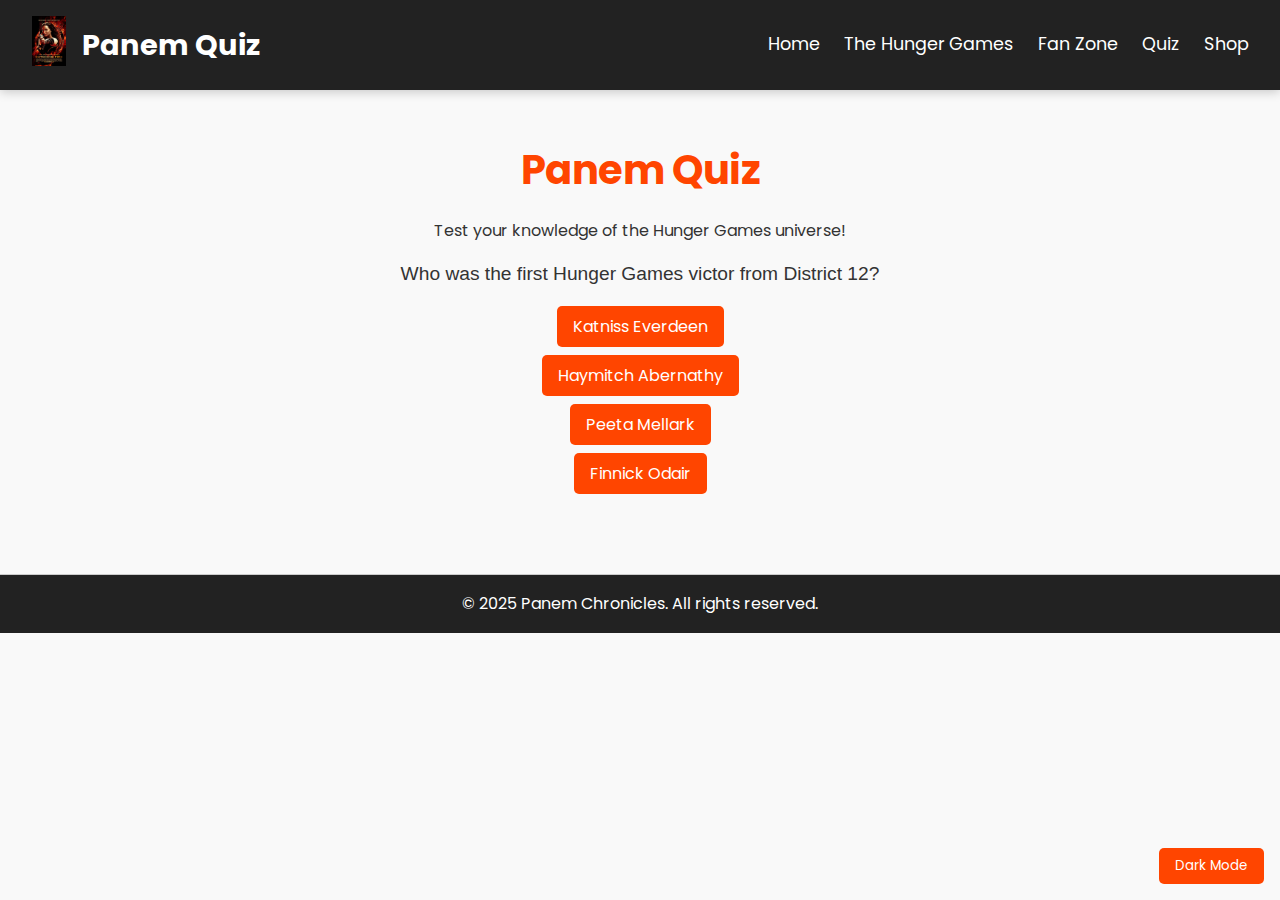
==== quiz.html @ 42cee7d2 "Add files via upload" ====
<!DOCTYPE html>
<html lang="en">
<head>
  <meta charset="UTF-8">
  <meta name="viewport" content="width=device-width, initial-scale=1.0">
  <title>Panem Chronicles</title>
  <link href="https://fonts.googleapis.com/css2?family=Poppins:wght@300;400;600&display=swap" rel="stylesheet">
  <link rel="stylesheet" href="styles.css">
  <style>
    /* CSS Variables for theming */
    :root {
        --primary-color: #ff4500;
        --secondary-color: #222;
        --background-color: #f9f9f9;
        --text-color: #333;
        --hover-color: #e63e00;
        --white: #fff;
        --glass-bg: rgba(255, 255, 255, 0.1);
        --blur: 10px;
        --shadow-color: rgba(0, 0, 0, 0.2);
    }

    /* General Reset */
    body, h1, h2, p, ul, li, a, button {
        margin: 0;
        padding: 0;
        box-sizing: border-box;
        font-family: 'Poppins', sans-serif;
    }

    /* Body Styling */
    body {
        background-color: var(--background-color);
        color: var(--text-color);
        line-height: 1.6;
    }

    /* HEADER AND NAVIGATION */
    header {
        background-color: var(--secondary-color);
        color: var(--white);
        padding: 1rem 2rem;
        display: flex;
        align-items: center;
        justify-content: space-between;
        position: sticky;
        top: 0;
        z-index: 1000;
        box-shadow: 0 2px 10px var(--shadow-color);
    }

    header .logo {
        height: 50px;
    }

    header h1 {
        font-size: 1.8rem;
    }

    .navbar {
        display: flex;
        align-items: center;
    }

    .nav-links {
        list-style: none;
        display: flex;
        gap: 2rem;
    }

    .nav-links li a {
        color: var(--white);
        text-decoration: none;
        font-size: 1.1rem;
        position: relative;
    }

    .nav-links li a:hover {
        color: var(--primary-color);
    }

    .nav-links li a::after {
        content: '';
        display: block;
        height: 2px;
        width: 0;
        background-color: var(--primary-color);
        transition: width 0.3s;
    }

    .nav-links li a:hover::after {
        width: 100%;
    }

    .menu-toggle {
        display: none;
        flex-direction: column;
        gap: 0.3rem;
        cursor: pointer;
    }

    .menu-toggle .bar {
        width: 25px;
        height: 3px;
        background-color: var(--white);
        transition: all 0.3s ease;
    }

    @media (max-width: 768px) {
        .menu-toggle {
            display: flex;
        }

        .nav-links {
            display: none;
            flex-direction: column;
            position: absolute;
            top: 100%;
            left: 0;
            width: 100%;
            background-color: var(--secondary-color);
        }

        .nav-links.active {
            display: flex;
        }

        .nav-links li {
            text-align: center;
            width: 100%;
        }
    }
    /* MAIN CONTENT SECTIONS */
    .content-section {
        padding: 3rem;
        text-align: center;
        border-bottom: 1px solid #ccc;
    }

    .content-section:nth-child(even) {
        background-color: var(--glass-bg);
        backdrop-filter: blur(var(--blur));
    }

    .content-section h2 {
        margin-bottom: 1.5rem;
        font-size: 2.5rem;
        color: var(--primary-color);
    }

    .map {
        width: 100%;
        max-width: 600px;
        margin: 1rem auto;
        border-radius: 8px;
        box-shadow: 0 2px 10px rgba(0, 0, 0, 0.1);
    }

    .cta-button {
        background-color: var(--primary-color);
        color: var(--white);
        padding: 0.8rem 1.5rem;
        font-size: 1rem;
        border: none;
        border-radius: 5px;
        cursor: pointer;
        transition: background-color 0.3s ease;
    }

    .cta-button:hover {
        background-color: var(--hover-color);
    }

    footer {
        text-align: center;
        padding: 1.5rem;
        background-color: var(--secondary-color);
        color: var(--white);
    }

    /* Dark Mode Toggle */
    .dark-mode-toggle {
		position: fixed;
		bottom: 0;
		right: 0;
		margin: 1rem;
		padding: 0.5rem 1rem;
		background-color: var(--primary-color);
		color: var(--white);
		border: none;
		border-radius: 5px;
		cursor: pointer;
		z-index: 1000;
	}

    .dark-mode-toggle:hover {
        background-color: var(--hover-color);
    }

    /* Trivia Section */
    .trivia {
        background-color: var(--secondary-color);
        color: var(--white);
        padding: 2rem;
        text-align: center;
    }

    .trivia h2 {
        color: var(--primary-color);
    }

    .trivia button {
        margin-top: 1rem;
        background-color: var(--primary-color);
        border: none;
        padding: 0.5rem 1rem;
        border-radius: 5px;
        color: var(--white);
        cursor: pointer;
    }

    .trivia button:hover {
        background-color: var(--hover-color);
    }

    /* Fan Art Gallery */
    .fan-art {
        padding: 3rem;
        display: grid;
        grid-template-columns: repeat(auto-fit, minmax(200px, 1fr));
        gap: 1.5rem;
    }

    .fan-art img {
        width: 350px;
		height: 350px;
        border-radius: 10px;
        box-shadow: 0 4px 10px rgba(0, 0, 0, 0.2);
    }
	
	.fan-art-form {
        margin-top: 2rem;
        display: flex;
        flex-direction: column;
        align-items: center;
    }

    .fan-art-form input, .fan-art-form textarea, .fan-art-form button {
        margin: 0.5rem 0;
        padding: 0.8rem;
        font-size: 1rem;
        border: 1px solid #ccc;
        border-radius: 5px;
        width: 80%;
        max-width: 400px;
    }

    .fan-art-form button {
        background-color: var(--primary-color);
        color: var(--white);
        cursor: pointer;
    }

    .fan-art-form button:hover {
        background-color: var(--hover-color);
    }
	
	/* Quote Carousel */
		#quote-carousel {
		  position: relative;
		  text-align: center;
		  padding: 2rem;
		  background-color: var(--glass-bg);
		  backdrop-filter: blur(var(--blur));
		}

		.carousel {
		  position: relative;
		  overflow: hidden;
		  height: 100px;
		}

		.carousel-item {
		  position: absolute;
		  top: 50%;
		  left: 50%;
		  transform: translate(-50%, -50%);
		  font-size: 1.5rem;
		  font-style: italic;
		  color: var(--primary-color);
		  opacity: 0;
		  transition: opacity 0.5s ease-in-out;
		}

		.carousel-item.active {
		  opacity: 1;
		}

		.carousel-controls {
		  margin-top: 1rem;
		  display: flex;
		  justify-content: center;
		  gap: 1rem;
		}

		.carousel-controls button {
		  background-color: var(--primary-color);
		  color: var(--white);
		  border: none;
		  padding: 0.5rem 1rem;
		  border-radius: 5px;
		  cursor: pointer;
		}

		.carousel-controls button:hover {
		  background-color: var(--hover-color);
		}
		
		
		#quiz-section {
			display: none;
			padding: 3rem;
			text-align: center;
		}

		.quiz-question {
			font-size: 1.2rem;
			margin: 1rem 0;
		}

		.quiz-options button {
			display: block;
			margin: 0.5rem auto;
			padding: 0.5rem 1rem;
			font-size: 1rem;
			color: var(--white);
			background-color: var(--primary-color);
			border: none;
			border-radius: 5px;
			cursor: pointer;
		}

		.quiz-options button:hover {
			background-color: var(--hover-color);
		}

		.quiz-result {
			font-size: 1.2rem;
			margin-top: 2rem;
			color: var(--primary-color);
		}
  </style>
</head>
<body>
  <head>
  <meta charset="UTF-8">
  <meta name="viewport" content="width=device-width, initial-scale=1.0">
  <title>Panem Quiz</title>
  <link href="https://fonts.googleapis.com/css2?family=Poppins:wght@300;400;600&display=swap" rel="stylesheet">
  <link rel="stylesheet" href="styles.css"> <!-- Link the shared stylesheet -->
</head>
	<body>
	  <header>
		<div class="navbar">
		  <a href="index.html">
			<img src="hungergames.jpg" alt="Mockingjay" class="logo">
		  </a>
		  <h1>Panem Quiz</h1>
		</div>
		<div class="menu-toggle" id="mobile-menu">
		  <span class="bar"></span>
		  <span class="bar"></span>
		  <span class="bar"></span>
		</div>
		<ul class="nav-links">
		    <li><a href="index.html">Home</a></li>
            <li><a href="current-games.html">The Hunger Games</a></li>
			<li><a href="index.html#fan-zone">Fan Zone</a></li>
			<li><a href="quiz.html">Quiz</a></li>
			<li><a href="shop.html">Shop</a></li>
		</ul>
	  </header>

  <button class="dark-mode-toggle" id="darkModeToggle">Dark Mode</button>

  <main>
    <section id="quiz-section" class="content-section">
		<h2>Panem Quiz</h2>
		<p>Test your knowledge of the Hunger Games universe!</p>
		<div class="quiz-container">
		  <div class="quiz-question" id="quiz-question"></div>
		  <div class="quiz-options" id="quiz-options"></div>
		  <button id="next-question" style="display: none;">Next Question</button>
		</div>
		<div class="quiz-result" id="quiz-result"></div>
	  </section>
  </main>

  <footer>
    <p>&copy; 2025 Panem Chronicles. All rights reserved.</p>
  </footer>

  <script>
  // Ensure unique variable declarations
  let currentQuestionIndex = 0;

  // Mobile menu elements
  const mobileMenu = document.getElementById('mobile-menu');
  const navLinks = document.querySelector('.nav-links');

  // Dark mode toggle
  const darkModeToggle = document.getElementById('darkModeToggle');

  // Quiz elements
  const quizQuestion = document.getElementById("quiz-question");
  const quizOptions = document.getElementById("quiz-options");
  const quizResult = document.getElementById("quiz-result");
  const nextQuestionButton = document.getElementById("next-question");

  // Quiz questions
  const questions = [
    {
      question: "Who was the first Hunger Games victor from District 12?",
      options: ["Katniss Everdeen", "Haymitch Abernathy", "Peeta Mellark", "Finnick Odair"],
      correct: 1
    },
    {
      question: "What is the nickname of District 11's female tribute in the 74th Hunger Games?",
      options: ["Foxface", "Rue", "Glimmer", "Thresh"],
      correct: 1
    },
    {
      question: "Which district specializes in electronics?",
      options: ["District 3", "District 5", "District 7", "District 13"],
      correct: 0
    }
  ];

  // Load the current question and options
  function loadQuestion() {
    const currentQuestion = questions[currentQuestionIndex];
    quizQuestion.textContent = currentQuestion.question;
    quizOptions.innerHTML = ""; // Clear previous options
    quizResult.textContent = ""; // Clear result message

    // Populate options
    currentQuestion.options.forEach((option, index) => {
      const button = document.createElement("button");
      button.textContent = option;
      button.dataset.index = index;
      button.classList.add("quiz-option");
      button.addEventListener("click", checkAnswer);
      quizOptions.appendChild(button);
    });

    // Hide the next question button initially
    nextQuestionButton.style.display = "none";
  }

  // Check the selected answer
  function checkAnswer(event) {
    const selectedOptionIndex = parseInt(event.target.dataset.index);
    const currentQuestion = questions[currentQuestionIndex];

    // Display result
    if (selectedOptionIndex === currentQuestion.correct) {
      quizResult.textContent = "Correct!";
      quizResult.style.color = "green";
    } else {
      quizResult.textContent = "Incorrect. Try again!";
      quizResult.style.color = "red";
    }

    // Disable all options after answering
    document.querySelectorAll(".quiz-option").forEach((button) => {
      button.disabled = true;
    });

    // Show the next question button if more questions are available
    if (currentQuestionIndex < questions.length - 1) {
      nextQuestionButton.style.display = "inline-block";
    } else {
      nextQuestionButton.style.display = "none";
      quizResult.textContent += " Quiz complete!";
    }
  }

  // Load the next question
  nextQuestionButton.addEventListener("click", () => {
    currentQuestionIndex++;
    loadQuestion();
  });

  // Initialize quiz on page load
  document.getElementById('quiz-section').style.display = 'block'; // Ensure the quiz section is visible
  loadQuestion(); // Load the first question

  // Mobile menu toggle
  mobileMenu.addEventListener('click', () => {
    navLinks.classList.toggle('active');
  });

  // Smooth scrolling for internal links
  const links = document.querySelectorAll('.nav-links a');
  links.forEach(link => {
    link.addEventListener('click', function (event) {
      const href = this.getAttribute('href');

      // Prevent default for internal links
      if (href.startsWith('#')) {
        event.preventDefault();
        const targetId = href.substring(1);
        const targetElement = document.getElementById(targetId);

        if (targetElement) {
          const headerOffset = document.querySelector('header').offsetHeight;
          const elementPosition = targetElement.getBoundingClientRect().top;
          const offsetPosition = elementPosition - headerOffset;

          window.scrollBy({
            top: offsetPosition,
            behavior: 'smooth',
          });
        }
      }
    });
  });

  // Dark mode toggle functionality
  darkModeToggle.addEventListener('click', () => {
    document.body.classList.toggle('dark-mode');

    if (document.body.classList.contains('dark-mode')) {
      darkModeToggle.textContent = 'Light Mode';
      document.documentElement.style.setProperty('--background-color', '#121212');
      document.documentElement.style.setProperty('--text-color', '#f9f9f9');
    } else {
      darkModeToggle.textContent = 'Dark Mode';
      document.documentElement.style.setProperty('--background-color', '#f9f9f9');
      document.documentElement.style.setProperty('--text-color', '#333');
    }
  });
</script>

</body>
</html>
---- styles.css ----
/* CSS Variables for theming */
    :root {
        --primary-color: #ff4500;
        --secondary-color: #222;
        --background-color: #f9f9f9;
        --text-color: #333;
        --hover-color: #e63e00;
        --white: #fff;
        --glass-bg: rgba(255, 255, 255, 0.1);
        --blur: 10px;
        --shadow-color: rgba(0, 0, 0, 0.2);
    }

    /* General Reset */
    body, h1, h2, p, ul, li, a, button {
        margin: 0;
        padding: 0;
        box-sizing: border-box;
        font-family: 'Poppins', sans-serif;
    }

    /* Body Styling */
    body {
        background-color: var(--background-color);
        color: var(--text-color);
        line-height: 1.6;
    }

    /* HEADER AND NAVIGATION */
    header {
        background-color: var(--secondary-color);
        color: var(--white);
        padding: 1rem 2rem;
        display: flex;
        align-items: center;
        justify-content: space-between;
        position: sticky;
        top: 0;
        z-index: 1000;
        box-shadow: 0 2px 10px var(--shadow-color);
    }

    header .logo {
        height: 50px;
    }

    header h1 {
        font-size: 1.8rem;
    }

    .navbar {
        display: flex;
        align-items: center;
    }

    .nav-links {
        list-style: none;
        display: flex;
        gap: 2rem;
    }

    .nav-links li a {
        color: var(--white);
        text-decoration: none;
        font-size: 1.1rem;
        position: relative;
    }

    .nav-links li a:hover {
        color: var(--primary-color);
    }

    .nav-links li a::after {
        content: '';
        display: block;
        height: 2px;
        width: 0;
        background-color: var(--primary-color);
        transition: width 0.3s;
    }

    .nav-links li a:hover::after {
        width: 100%;
    }

    .menu-toggle {
        display: none;
        flex-direction: column;
        gap: 0.3rem;
        cursor: pointer;
    }

    .menu-toggle .bar {
        width: 25px;
        height: 3px;
        background-color: var(--white);
        transition: all 0.3s ease;
    }

    @media (max-width: 768px) {
        .menu-toggle {
            display: flex;
        }

        .nav-links {
            display: none;
            flex-direction: column;
            position: absolute;
            top: 100%;
            left: 0;
            width: 100%;
            background-color: var(--secondary-color);
        }

        .nav-links.active {
            display: flex;
        }

        .nav-links li {
            text-align: center;
            width: 100%;
        }
    }

    /* HERO SECTION */
    #hero {
        background: linear-gradient(to bottom, rgba(0, 0, 0, 0.5), rgba(0, 0, 0, 0.7)), url('hungergames2.jpg') no-repeat center center/cover;
        height: 60vh;
        color: var(--white);
        text-align: center;
        display: flex;
        flex-direction: column;
        justify-content: center;
        align-items: center;
        position: relative;
    }

    #hero h2 {
        font-size: 3rem;
        margin-bottom: 1rem;
    }

    #hero p {
        font-size: 1.2rem;
        margin-bottom: 1.5rem;
    }

    #hero .cta-button {
        background-color: var(--primary-color);
        color: var(--white);
        padding: 0.8rem 1.5rem;
        font-size: 1.2rem;
        border: none;
        border-radius: 5px;
        cursor: pointer;
        box-shadow: 0 4px 10px var(--shadow-color);
        transition: transform 0.3s ease;
    }

    #hero .cta-button:hover {
        transform: scale(1.05);
        background-color: var(--hover-color);
    }
	
	/* Chatbot container */
	#chatbot-container {
	  position: fixed;
	  bottom: 20px;
	  left: 20px;
	  width: 300px;
	  background-color: #fff;
	  border: 2px solid #e1c4ff;
	  border-radius: 10px;
	  box-shadow: 0 4px 8px rgba(0, 0, 0, 0.2);
	  display: none;
	  flex-direction: column;
	  z-index: 9;
	}

	/* Chatbot header */
	#chatbot-header {
	  background-color: #e1c4ff;
	  color: #fff;
	  padding: 10px;
	  display: flex;
	  justify-content: space-between;
	  align-items: center;
	  border-radius: 10px 10px 0 0;
	}

	#chatbot-header h3 {
	  margin: 0;
	}

	/* Chatbot messages */
	#chatbot-messages {
	  padding: 10px;
	  height: 200px;
	  overflow-y: auto;
	  font-family: 'Poppins', sans-serif;
	}

	#chatbot-messages .message {
	  margin-bottom: 10px;
	}

	#chatbot-messages .user {
	  text-align: right;
	  color: #007bff;
	}

	#chatbot-messages .bot {
	  text-align: left;
	  color: #8e44ad;
	}

	/* Chatbot input */
	#chatbot-input {
	  display: flex;
	  padding: 10px;
	  border-top: 1px solid #e1c4ff;
	}

	#chatbot-user-input {
	  flex-grow: 1;
	  padding: 5px;
	  border: 1px solid #ddd;
	  border-radius: 5px;
	  font-family: 'Poppins', sans-serif;
	}

	#chatbot-send {
	  background-color: #8e44ad;
	  color: #fff;
	  border: none;
	  padding: 5px 10px;
	  margin-left: 5px;
	  border-radius: 5px;
	  cursor: pointer;
	}

	#chatbot-toggle {
	  position: fixed;
	  bottom: 20px;
	  left: 20px;
	  background-color: #8e44ad;
	  color: #fff;
	  padding: 10px 15px;
	  border: none;
	  border-radius: 50px;
	  cursor: pointer;
	  z-index: 1000;
	}

    /* MAIN CONTENT SECTIONS */
    .content-section {
        padding: 3rem;
        text-align: center;
        border-bottom: 1px solid #ccc;
    }

    .content-section:nth-child(even) {
        background-color: var(--glass-bg);
        backdrop-filter: blur(var(--blur));
    }

    .content-section h2 {
        margin-bottom: 1.5rem;
        font-size: 2.5rem;
        color: var(--primary-color);
    }

    .map {
        width: 100%;
        max-width: 600px;
        margin: 1rem auto;
        border-radius: 8px;
        box-shadow: 0 2px 10px rgba(0, 0, 0, 0.1);
    }

    .cta-button {
        background-color: var(--primary-color);
        color: var(--white);
        padding: 0.8rem 1.5rem;
        font-size: 1rem;
        border: none;
        border-radius: 5px;
        cursor: pointer;
        transition: background-color 0.3s ease;
    }

    .cta-button:hover {
        background-color: var(--hover-color);
    }

    footer {
        text-align: center;
        padding: 1.5rem;
        background-color: var(--secondary-color);
        color: var(--white);
    }

    /* Dark Mode Toggle */
    .dark-mode-toggle {
		position: fixed;
		bottom: 0;
		right: 0;
		margin: 1rem;
		padding: 0.5rem 1rem;
		background-color: var(--primary-color);
		color: var(--white);
		border: none;
		border-radius: 5px;
		cursor: pointer;
		z-index: 1000;
	}

    .dark-mode-toggle:hover {
        background-color: var(--hover-color);
    }

	.district-13 {
        display: none;
        transition: opacity 0.3s ease;
    }
	
    /* Trivia Section */
    .trivia {
        background-color: var(--secondary-color);
        color: var(--white);
        padding: 2rem;
        text-align: center;
    }

    .trivia h2 {
        color: var(--primary-color);
    }

    .trivia button {
        margin-top: 1rem;
        background-color: var(--primary-color);
        border: none;
        padding: 0.5rem 1rem;
        border-radius: 5px;
        color: var(--white);
        cursor: pointer;
    }

    .trivia button:hover {
        background-color: var(--hover-color);
    }

    /* Fan Art Gallery */
    .fan-art {
        padding: 3rem;
        display: grid;
        grid-template-columns: repeat(auto-fit, minmax(200px, 1fr));
        gap: 1.5rem;
    }

    .fan-art img {
        width: 350px;
		height: 350px;
        border-radius: 10px;
        box-shadow: 0 4px 10px rgba(0, 0, 0, 0.2);
    }
	
	.fan-art-form {
        margin-top: 2rem;
        display: flex;
        flex-direction: column;
        align-items: center;
    }

    .fan-art-form input, .fan-art-form textarea, .fan-art-form button {
        margin: 0.5rem 0;
        padding: 0.8rem;
        font-size: 1rem;
        border: 1px solid #ccc;
        border-radius: 5px;
        width: 80%;
        max-width: 400px;
    }

    .fan-art-form button {
        background-color: var(--primary-color);
        color: var(--white);
        cursor: pointer;
    }

    .fan-art-form button:hover {
        background-color: var(--hover-color);
    }
	
	/* Quote Carousel */
		#quote-carousel {
		  position: relative;
		  text-align: center;
		  padding: 2rem;
		  background-color: var(--glass-bg);
		  backdrop-filter: blur(var(--blur));
		}

		.carousel {
		  position: relative;
		  overflow: hidden;
		  height: 100px;
		}

		.carousel-item {
		  position: absolute;
		  top: 50%;
		  left: 50%;
		  transform: translate(-50%, -50%);
		  font-size: 1.5rem;
		  font-style: italic;
		  color: var(--primary-color);
		  opacity: 0;
		  transition: opacity 0.5s ease-in-out;
		}

		.carousel-item.active {
		  opacity: 1;
		}

		.carousel-controls {
		  margin-top: 1rem;
		  display: flex;
		  justify-content: center;
		  gap: 1rem;
		}

		.carousel-controls button {
		  background-color: var(--primary-color);
		  color: var(--white);
		  border: none;
		  padding: 0.5rem 1rem;
		  border-radius: 5px;
		  cursor: pointer;
		}

		.carousel-controls button:hover {
		  background-color: var(--hover-color);
		}
		
		#quiz-section {
			display: none;
			padding: 3rem;
			text-align: center;
		}

		.quiz-question {
			font-size: 1.2rem;
			margin: 1rem 0;
		}

		.quiz-options button {
			display: block;
			margin: 0.5rem auto;
			padding: 0.5rem 1rem;
			font-size: 1rem;
			color: var(--white);
			background-color: var(--primary-color);
			border: none;
			border-radius: 5px;
			cursor: pointer;
		}

		.quiz-options button:hover {
			background-color: var(--hover-color);
		}

		.quiz-result {
			font-size: 1.2rem;
			margin-top: 2rem;
			color: var(--primary-color);
		}
		
		/* Main Shop Section */
    #shop {
      padding: 2rem;
      text-align: center;
      background-color: #fff;
    }

    #shop h2 {
      margin-bottom: 1rem;
      font-size: 2rem;
    }

    .shop-items {
      display: grid;
      grid-template-columns: repeat(auto-fill, minmax(250px, 1fr));
      gap: 1rem;
      padding: 1rem;
      max-width: 1200px;
      margin: 0 auto;
    }

    .shop-item {
      background-color: #fff;
      padding: 1rem;
      border: 1px solid #ddd;
      border-radius: 8px;
      box-shadow: 0 4px 8px rgba(0, 0, 0, 0.1);
      transition: transform 0.3s ease, box-shadow 0.3s ease;
    }

    .shop-item:hover {
      transform: translateY(-5px);
      box-shadow: 0 6px 12px rgba(0, 0, 0, 0.2);
    }

    .shop-item-image {
      width: 100%;
      height: auto;
      border-radius: 8px;
    }

    .shop-item-details {
      text-align: left;
      padding-top: 1rem;
    }

    .shop-item-details h3 {
      font-size: 1.5rem;
      margin-bottom: 0.5rem;
    }

    .item-description {
      font-size: 1rem;
      color: #666;
      margin-bottom: 0.5rem;
    }

    .item-price {
      font-size: 1.2rem;
      font-weight: bold;
      color: #ff4500;
    }

    .quantity-container {
      margin: 1rem 0;
      display: flex;
      align-items: center;
      justify-content: space-between;
    }

    .quantity-container input {
      width: 50px;
      padding: 0.3rem;
      border: 1px solid #ccc;
      border-radius: 5px;
    }

    .cta-button {
      background-color: #ff4500;
      color: #fff;
      padding: 0.5rem 1rem;
      border: none;
      border-radius: 5px;
      cursor: pointer;
      margin-top: 0.5rem;
      transition: background-color 0.3s ease;
    }

    .cta-button:hover {
      background-color: #e63e00;
    }

    footer {
      text-align: center;
      padding: 1rem;
      background-color: #222;
      color: #fff;
    }

    /* Cart Section Styling */
    #cart {
      background-color: #f4f4f4;
      padding: 2rem;
      margin: 2rem auto;
      border-radius: 10px;
      box-shadow: 0 4px 8px rgba(0, 0, 0, 0.1);
      max-width: 800px;
    }
    
    #cart h2 {
      font-size: 2rem;
      margin-bottom: 1.5rem;
      text-align: center;
      color: #333;
    }
    
    #cart-items {
      padding: 1rem;
      background-color: #fff;
      border-radius: 10px;
      box-shadow: 0 2px 4px rgba(0, 0, 0, 0.1);
    }
    
    .cart-item {
      display: flex;
      justify-content: space-between;
      align-items: center;
      margin-bottom: 1rem;
      padding: 0.5rem;
      border-bottom: 1px solid #ddd;
    }
    
    .cart-item:last-child {
      border-bottom: none;
    }
    
    .cart-item span {
      font-size: 1rem;
      color: #666;
    }
    
    .cart-item .item-name {
      font-weight: bold;
      color: #333;
    }
    
    .cart-item .delete-button {
      background-color: #dc3545;
      color: #fff;
      border: none;
      padding: 0.5rem 1rem;
      border-radius: 5px;
      cursor: pointer;
      font-size: 0.9rem;
      transition: background-color 0.3s ease;
    }
    
    .cart-item .delete-button:hover {
      background-color: #c82333;
    }
    
    .cart-summary {
      margin-top: 1.5rem;
      text-align: center;
    }
    
    .cart-summary h3 {
      font-size: 1.5rem;
      margin-bottom: 1rem;
      color: #ff4500;
    }
    
    .checkout-button {
      background-color: #28a745;
      color: #fff;
      padding: 0.7rem 1.5rem;
      font-size: 1.2rem;
      border: none;
      border-radius: 5px;
      cursor: pointer;
      transition: background-color 0.3s ease;
    }
    
    .checkout-button:hover {
      background-color: #218838;
    }
    
    @media (max-width: 768px) {
      .cart-item {
        flex-direction: column;
        align-items: flex-start;
        gap: 0.5rem;
      }
    
      .cart-summary {
        margin-top: 2rem;
      }
    
      .checkout-button {
        width: 100%;
      }
    }
	
	/* Enhanced Key Highlights Section */
  .highlight-section {
    background-color: black;
    color: black;
    padding: 2rem;
    border-radius: 10px;
    box-shadow: 0 4px 12px rgba(0, 0, 0, 0.2);
    transition: all 0.3s ease-in-out;
    text-align: center;
  }

  .highlight-section h2 {
    font-size: 2rem;
    margin-bottom: 1rem;
    color: #ff4500; /* Highlighting the title with Capitol's color */
  }

  .highlight-section ul {
    list-style: none;
    font-size: 1.2rem;
    line-height: 1.8;
    padding: 0;
    margin: 0;
  }

  .highlight-section ul li {
    margin: 1rem 0;
    padding: 0.5rem;
    font-weight: bold;
    transition: transform 0.3s ease, color 0.3s ease;
  }

  /* Add icons to the list items */
  .highlight-section .icon {
    margin-right: 10px;
    font-size: 1.4rem;
  }

  /* Hover effect on list items */
  .highlight-section ul li:hover {
    transform: scale(1.05);
    color: #ff4500;
  }

  /* On hover, make the section pop */
  .highlight-section:hover {
    box-shadow: 0 6px 16px rgba(0, 0, 0, 0.3);
    transform: translateY(-5px);
  }
  
  /* General Reset */
  body, h1, h2, p, ul, li, a {
    margin: 0;
    padding: 0;
    box-sizing: border-box;
  }

  /* Body Styling */
  body {
    font-family: Arial, sans-serif;
    background-color: #f9f9f9;
    color: #333;
  }

  /* HEADER AND NAVIGATION */
  header {
    background-color: #222;
    color: #fff;
    padding: 1rem 2rem;
    display: flex;
    align-items: center;
    justify-content: space-between;
    position: sticky;
    top: 0;
    z-index: 1000;
  }

  header .logo {
    height: 50px;
    margin-right: 1rem;
  }

  header h1 {
    font-size: 1.8rem;
  }

  .navbar {
    display: flex;
    align-items: center;
  }

  .menu-toggle {
    display: none;
    flex-direction: column;
    gap: 0.3rem;
    cursor: pointer;
  }

  .menu-toggle .bar {
    width: 25px;
    height: 3px;
    background-color: #fff;
    transition: all 0.3s ease;
  }

  .nav-links {
    list-style: none;
    display: flex;
    gap: 1.5rem;
  }

  .nav-links li a {
    color: #fff;
    text-decoration: none;
    font-size: 1.1rem;
  }

  .nav-links li a:hover {
    color: #ff4500;
  }

  /* Responsive Navigation */
  @media (max-width: 768px) {
    .menu-toggle {
      display: flex;
    }

    .nav-links {
      display: none;
      flex-direction: column;
      position: absolute;
      top: 100%;
      left: 0;
      width: 100%;
      background-color: #222;
    }

    .nav-links.active {
      display: flex;
    }

    .nav-links li {
      text-align: center;
      width: 100%;
    }
  }

  /* MAIN CONTENT SECTIONS */
  .content-section {
    padding: 2rem;
    text-align: center;
    border-bottom: 1px solid #ccc;
  }

  .content-section h2 {
    margin-bottom: 1rem;
  }

  .district-dropdown {
    margin: 1rem 0;
    font-size: 1rem;
    padding: 0.5rem;
    border: 1px solid #ccc;
    border-radius: 5px;
    background-color: #fff;
  }

  .district-images {
    display: none;
    text-align: center;
  }

  .district-images img {
    max-width: 600px;
    margin: 10px;
    border-radius: 10px;
  }

  .cta-button {
    background-color: #ff4500;
    color: #fff;
    padding: 0.5rem 1rem;
    border: none;
    border-radius: 5px;
    cursor: pointer;
  }

  .cta-button:hover {
    background-color: #e63e00;
  }

  footer {
    text-align: center;
    padding: 1rem;
    background-color: #222;
    color: #fff;
  }
---- styles.css ----
/* CSS Variables for theming */
    :root {
        --primary-color: #ff4500;
        --secondary-color: #222;
        --background-color: #f9f9f9;
        --text-color: #333;
        --hover-color: #e63e00;
        --white: #fff;
        --glass-bg: rgba(255, 255, 255, 0.1);
        --blur: 10px;
        --shadow-color: rgba(0, 0, 0, 0.2);
    }

    /* General Reset */
    body, h1, h2, p, ul, li, a, button {
        margin: 0;
        padding: 0;
        box-sizing: border-box;
        font-family: 'Poppins', sans-serif;
    }

    /* Body Styling */
    body {
        background-color: var(--background-color);
        color: var(--text-color);
        line-height: 1.6;
    }

    /* HEADER AND NAVIGATION */
    header {
        background-color: var(--secondary-color);
        color: var(--white);
        padding: 1rem 2rem;
        display: flex;
        align-items: center;
        justify-content: space-between;
        position: sticky;
        top: 0;
        z-index: 1000;
        box-shadow: 0 2px 10px var(--shadow-color);
    }

    header .logo {
        height: 50px;
    }

    header h1 {
        font-size: 1.8rem;
    }

    .navbar {
        display: flex;
        align-items: center;
    }

    .nav-links {
        list-style: none;
        display: flex;
        gap: 2rem;
    }

    .nav-links li a {
        color: var(--white);
        text-decoration: none;
        font-size: 1.1rem;
        position: relative;
    }

    .nav-links li a:hover {
        color: var(--primary-color);
    }

    .nav-links li a::after {
        content: '';
        display: block;
        height: 2px;
        width: 0;
        background-color: var(--primary-color);
        transition: width 0.3s;
    }

    .nav-links li a:hover::after {
        width: 100%;
    }

    .menu-toggle {
        display: none;
        flex-direction: column;
        gap: 0.3rem;
        cursor: pointer;
    }

    .menu-toggle .bar {
        width: 25px;
        height: 3px;
        background-color: var(--white);
        transition: all 0.3s ease;
    }

    @media (max-width: 768px) {
        .menu-toggle {
            display: flex;
        }

        .nav-links {
            display: none;
            flex-direction: column;
            position: absolute;
            top: 100%;
            left: 0;
            width: 100%;
            background-color: var(--secondary-color);
        }

        .nav-links.active {
            display: flex;
        }

        .nav-links li {
            text-align: center;
            width: 100%;
        }
    }

    /* HERO SECTION */
    #hero {
        background: linear-gradient(to bottom, rgba(0, 0, 0, 0.5), rgba(0, 0, 0, 0.7)), url('hungergames2.jpg') no-repeat center center/cover;
        height: 60vh;
        color: var(--white);
        text-align: center;
        display: flex;
        flex-direction: column;
        justify-content: center;
        align-items: center;
        position: relative;
    }

    #hero h2 {
        font-size: 3rem;
        margin-bottom: 1rem;
    }

    #hero p {
        font-size: 1.2rem;
        margin-bottom: 1.5rem;
    }

    #hero .cta-button {
        background-color: var(--primary-color);
        color: var(--white);
        padding: 0.8rem 1.5rem;
        font-size: 1.2rem;
        border: none;
        border-radius: 5px;
        cursor: pointer;
        box-shadow: 0 4px 10px var(--shadow-color);
        transition: transform 0.3s ease;
    }

    #hero .cta-button:hover {
        transform: scale(1.05);
        background-color: var(--hover-color);
    }
	
	/* Chatbot container */
	#chatbot-container {
	  position: fixed;
	  bottom: 20px;
	  left: 20px;
	  width: 300px;
	  background-color: #fff;
	  border: 2px solid #e1c4ff;
	  border-radius: 10px;
	  box-shadow: 0 4px 8px rgba(0, 0, 0, 0.2);
	  display: none;
	  flex-direction: column;
	  z-index: 9;
	}

	/* Chatbot header */
	#chatbot-header {
	  background-color: #e1c4ff;
	  color: #fff;
	  padding: 10px;
	  display: flex;
	  justify-content: space-between;
	  align-items: center;
	  border-radius: 10px 10px 0 0;
	}

	#chatbot-header h3 {
	  margin: 0;
	}

	/* Chatbot messages */
	#chatbot-messages {
	  padding: 10px;
	  height: 200px;
	  overflow-y: auto;
	  font-family: 'Poppins', sans-serif;
	}

	#chatbot-messages .message {
	  margin-bottom: 10px;
	}

	#chatbot-messages .user {
	  text-align: right;
	  color: #007bff;
	}

	#chatbot-messages .bot {
	  text-align: left;
	  color: #8e44ad;
	}

	/* Chatbot input */
	#chatbot-input {
	  display: flex;
	  padding: 10px;
	  border-top: 1px solid #e1c4ff;
	}

	#chatbot-user-input {
	  flex-grow: 1;
	  padding: 5px;
	  border: 1px solid #ddd;
	  border-radius: 5px;
	  font-family: 'Poppins', sans-serif;
	}

	#chatbot-send {
	  background-color: #8e44ad;
	  color: #fff;
	  border: none;
	  padding: 5px 10px;
	  margin-left: 5px;
	  border-radius: 5px;
	  cursor: pointer;
	}

	#chatbot-toggle {
	  position: fixed;
	  bottom: 20px;
	  left: 20px;
	  background-color: #8e44ad;
	  color: #fff;
	  padding: 10px 15px;
	  border: none;
	  border-radius: 50px;
	  cursor: pointer;
	  z-index: 1000;
	}

    /* MAIN CONTENT SECTIONS */
    .content-section {
        padding: 3rem;
        text-align: center;
        border-bottom: 1px solid #ccc;
    }

    .content-section:nth-child(even) {
        background-color: var(--glass-bg);
        backdrop-filter: blur(var(--blur));
    }

    .content-section h2 {
        margin-bottom: 1.5rem;
        font-size: 2.5rem;
        color: var(--primary-color);
    }

    .map {
        width: 100%;
        max-width: 600px;
        margin: 1rem auto;
        border-radius: 8px;
        box-shadow: 0 2px 10px rgba(0, 0, 0, 0.1);
    }

    .cta-button {
        background-color: var(--primary-color);
        color: var(--white);
        padding: 0.8rem 1.5rem;
        font-size: 1rem;
        border: none;
        border-radius: 5px;
        cursor: pointer;
        transition: background-color 0.3s ease;
    }

    .cta-button:hover {
        background-color: var(--hover-color);
    }

    footer {
        text-align: center;
        padding: 1.5rem;
        background-color: var(--secondary-color);
        color: var(--white);
    }

    /* Dark Mode Toggle */
    .dark-mode-toggle {
		position: fixed;
		bottom: 0;
		right: 0;
		margin: 1rem;
		padding: 0.5rem 1rem;
		background-color: var(--primary-color);
		color: var(--white);
		border: none;
		border-radius: 5px;
		cursor: pointer;
		z-index: 1000;
	}

    .dark-mode-toggle:hover {
        background-color: var(--hover-color);
    }

	.district-13 {
        display: none;
        transition: opacity 0.3s ease;
    }
	
    /* Trivia Section */
    .trivia {
        background-color: var(--secondary-color);
        color: var(--white);
        padding: 2rem;
        text-align: center;
    }

    .trivia h2 {
        color: var(--primary-color);
    }

    .trivia button {
        margin-top: 1rem;
        background-color: var(--primary-color);
        border: none;
        padding: 0.5rem 1rem;
        border-radius: 5px;
        color: var(--white);
        cursor: pointer;
    }

    .trivia button:hover {
        background-color: var(--hover-color);
    }

    /* Fan Art Gallery */
    .fan-art {
        padding: 3rem;
        display: grid;
        grid-template-columns: repeat(auto-fit, minmax(200px, 1fr));
        gap: 1.5rem;
    }

    .fan-art img {
        width: 350px;
		height: 350px;
        border-radius: 10px;
        box-shadow: 0 4px 10px rgba(0, 0, 0, 0.2);
    }
	
	.fan-art-form {
        margin-top: 2rem;
        display: flex;
        flex-direction: column;
        align-items: center;
    }

    .fan-art-form input, .fan-art-form textarea, .fan-art-form button {
        margin: 0.5rem 0;
        padding: 0.8rem;
        font-size: 1rem;
        border: 1px solid #ccc;
        border-radius: 5px;
        width: 80%;
        max-width: 400px;
    }

    .fan-art-form button {
        background-color: var(--primary-color);
        color: var(--white);
        cursor: pointer;
    }

    .fan-art-form button:hover {
        background-color: var(--hover-color);
    }
	
	/* Quote Carousel */
		#quote-carousel {
		  position: relative;
		  text-align: center;
		  padding: 2rem;
		  background-color: var(--glass-bg);
		  backdrop-filter: blur(var(--blur));
		}

		.carousel {
		  position: relative;
		  overflow: hidden;
		  height: 100px;
		}

		.carousel-item {
		  position: absolute;
		  top: 50%;
		  left: 50%;
		  transform: translate(-50%, -50%);
		  font-size: 1.5rem;
		  font-style: italic;
		  color: var(--primary-color);
		  opacity: 0;
		  transition: opacity 0.5s ease-in-out;
		}

		.carousel-item.active {
		  opacity: 1;
		}

		.carousel-controls {
		  margin-top: 1rem;
		  display: flex;
		  justify-content: center;
		  gap: 1rem;
		}

		.carousel-controls button {
		  background-color: var(--primary-color);
		  color: var(--white);
		  border: none;
		  padding: 0.5rem 1rem;
		  border-radius: 5px;
		  cursor: pointer;
		}

		.carousel-controls button:hover {
		  background-color: var(--hover-color);
		}
		
		#quiz-section {
			display: none;
			padding: 3rem;
			text-align: center;
		}

		.quiz-question {
			font-size: 1.2rem;
			margin: 1rem 0;
		}

		.quiz-options button {
			display: block;
			margin: 0.5rem auto;
			padding: 0.5rem 1rem;
			font-size: 1rem;
			color: var(--white);
			background-color: var(--primary-color);
			border: none;
			border-radius: 5px;
			cursor: pointer;
		}

		.quiz-options button:hover {
			background-color: var(--hover-color);
		}

		.quiz-result {
			font-size: 1.2rem;
			margin-top: 2rem;
			color: var(--primary-color);
		}
		
		/* Main Shop Section */
    #shop {
      padding: 2rem;
      text-align: center;
      background-color: #fff;
    }

    #shop h2 {
      margin-bottom: 1rem;
      font-size: 2rem;
    }

    .shop-items {
      display: grid;
      grid-template-columns: repeat(auto-fill, minmax(250px, 1fr));
      gap: 1rem;
      padding: 1rem;
      max-width: 1200px;
      margin: 0 auto;
    }

    .shop-item {
      background-color: #fff;
      padding: 1rem;
      border: 1px solid #ddd;
      border-radius: 8px;
      box-shadow: 0 4px 8px rgba(0, 0, 0, 0.1);
      transition: transform 0.3s ease, box-shadow 0.3s ease;
    }

    .shop-item:hover {
      transform: translateY(-5px);
      box-shadow: 0 6px 12px rgba(0, 0, 0, 0.2);
    }

    .shop-item-image {
      width: 100%;
      height: auto;
      border-radius: 8px;
    }

    .shop-item-details {
      text-align: left;
      padding-top: 1rem;
    }

    .shop-item-details h3 {
      font-size: 1.5rem;
      margin-bottom: 0.5rem;
    }

    .item-description {
      font-size: 1rem;
      color: #666;
      margin-bottom: 0.5rem;
    }

    .item-price {
      font-size: 1.2rem;
      font-weight: bold;
      color: #ff4500;
    }

    .quantity-container {
      margin: 1rem 0;
      display: flex;
      align-items: center;
      justify-content: space-between;
    }

    .quantity-container input {
      width: 50px;
      padding: 0.3rem;
      border: 1px solid #ccc;
      border-radius: 5px;
    }

    .cta-button {
      background-color: #ff4500;
      color: #fff;
      padding: 0.5rem 1rem;
      border: none;
      border-radius: 5px;
      cursor: pointer;
      margin-top: 0.5rem;
      transition: background-color 0.3s ease;
    }

    .cta-button:hover {
      background-color: #e63e00;
    }

    footer {
      text-align: center;
      padding: 1rem;
      background-color: #222;
      color: #fff;
    }

    /* Cart Section Styling */
    #cart {
      background-color: #f4f4f4;
      padding: 2rem;
      margin: 2rem auto;
      border-radius: 10px;
      box-shadow: 0 4px 8px rgba(0, 0, 0, 0.1);
      max-width: 800px;
    }
    
    #cart h2 {
      font-size: 2rem;
      margin-bottom: 1.5rem;
      text-align: center;
      color: #333;
    }
    
    #cart-items {
      padding: 1rem;
      background-color: #fff;
      border-radius: 10px;
      box-shadow: 0 2px 4px rgba(0, 0, 0, 0.1);
    }
    
    .cart-item {
      display: flex;
      justify-content: space-between;
      align-items: center;
      margin-bottom: 1rem;
      padding: 0.5rem;
      border-bottom: 1px solid #ddd;
    }
    
    .cart-item:last-child {
      border-bottom: none;
    }
    
    .cart-item span {
      font-size: 1rem;
      color: #666;
    }
    
    .cart-item .item-name {
      font-weight: bold;
      color: #333;
    }
    
    .cart-item .delete-button {
      background-color: #dc3545;
      color: #fff;
      border: none;
      padding: 0.5rem 1rem;
      border-radius: 5px;
      cursor: pointer;
      font-size: 0.9rem;
      transition: background-color 0.3s ease;
    }
    
    .cart-item .delete-button:hover {
      background-color: #c82333;
    }
    
    .cart-summary {
      margin-top: 1.5rem;
      text-align: center;
    }
    
    .cart-summary h3 {
      font-size: 1.5rem;
      margin-bottom: 1rem;
      color: #ff4500;
    }
    
    .checkout-button {
      background-color: #28a745;
      color: #fff;
      padding: 0.7rem 1.5rem;
      font-size: 1.2rem;
      border: none;
      border-radius: 5px;
      cursor: pointer;
      transition: background-color 0.3s ease;
    }
    
    .checkout-button:hover {
      background-color: #218838;
    }
    
    @media (max-width: 768px) {
      .cart-item {
        flex-direction: column;
        align-items: flex-start;
        gap: 0.5rem;
      }
    
      .cart-summary {
        margin-top: 2rem;
      }
    
      .checkout-button {
        width: 100%;
      }
    }
	
	/* Enhanced Key Highlights Section */
  .highlight-section {
    background-color: black;
    color: black;
    padding: 2rem;
    border-radius: 10px;
    box-shadow: 0 4px 12px rgba(0, 0, 0, 0.2);
    transition: all 0.3s ease-in-out;
    text-align: center;
  }

  .highlight-section h2 {
    font-size: 2rem;
    margin-bottom: 1rem;
    color: #ff4500; /* Highlighting the title with Capitol's color */
  }

  .highlight-section ul {
    list-style: none;
    font-size: 1.2rem;
    line-height: 1.8;
    padding: 0;
    margin: 0;
  }

  .highlight-section ul li {
    margin: 1rem 0;
    padding: 0.5rem;
    font-weight: bold;
    transition: transform 0.3s ease, color 0.3s ease;
  }

  /* Add icons to the list items */
  .highlight-section .icon {
    margin-right: 10px;
    font-size: 1.4rem;
  }

  /* Hover effect on list items */
  .highlight-section ul li:hover {
    transform: scale(1.05);
    color: #ff4500;
  }

  /* On hover, make the section pop */
  .highlight-section:hover {
    box-shadow: 0 6px 16px rgba(0, 0, 0, 0.3);
    transform: translateY(-5px);
  }
  
  /* General Reset */
  body, h1, h2, p, ul, li, a {
    margin: 0;
    padding: 0;
    box-sizing: border-box;
  }

  /* Body Styling */
  body {
    font-family: Arial, sans-serif;
    background-color: #f9f9f9;
    color: #333;
  }

  /* HEADER AND NAVIGATION */
  header {
    background-color: #222;
    color: #fff;
    padding: 1rem 2rem;
    display: flex;
    align-items: center;
    justify-content: space-between;
    position: sticky;
    top: 0;
    z-index: 1000;
  }

  header .logo {
    height: 50px;
    margin-right: 1rem;
  }

  header h1 {
    font-size: 1.8rem;
  }

  .navbar {
    display: flex;
    align-items: center;
  }

  .menu-toggle {
    display: none;
    flex-direction: column;
    gap: 0.3rem;
    cursor: pointer;
  }

  .menu-toggle .bar {
    width: 25px;
    height: 3px;
    background-color: #fff;
    transition: all 0.3s ease;
  }

  .nav-links {
    list-style: none;
    display: flex;
    gap: 1.5rem;
  }

  .nav-links li a {
    color: #fff;
    text-decoration: none;
    font-size: 1.1rem;
  }

  .nav-links li a:hover {
    color: #ff4500;
  }

  /* Responsive Navigation */
  @media (max-width: 768px) {
    .menu-toggle {
      display: flex;
    }

    .nav-links {
      display: none;
      flex-direction: column;
      position: absolute;
      top: 100%;
      left: 0;
      width: 100%;
      background-color: #222;
    }

    .nav-links.active {
      display: flex;
    }

    .nav-links li {
      text-align: center;
      width: 100%;
    }
  }

  /* MAIN CONTENT SECTIONS */
  .content-section {
    padding: 2rem;
    text-align: center;
    border-bottom: 1px solid #ccc;
  }

  .content-section h2 {
    margin-bottom: 1rem;
  }

  .district-dropdown {
    margin: 1rem 0;
    font-size: 1rem;
    padding: 0.5rem;
    border: 1px solid #ccc;
    border-radius: 5px;
    background-color: #fff;
  }

  .district-images {
    display: none;
    text-align: center;
  }

  .district-images img {
    max-width: 600px;
    margin: 10px;
    border-radius: 10px;
  }

  .cta-button {
    background-color: #ff4500;
    color: #fff;
    padding: 0.5rem 1rem;
    border: none;
    border-radius: 5px;
    cursor: pointer;
  }

  .cta-button:hover {
    background-color: #e63e00;
  }

  footer {
    text-align: center;
    padding: 1rem;
    background-color: #222;
    color: #fff;
  }
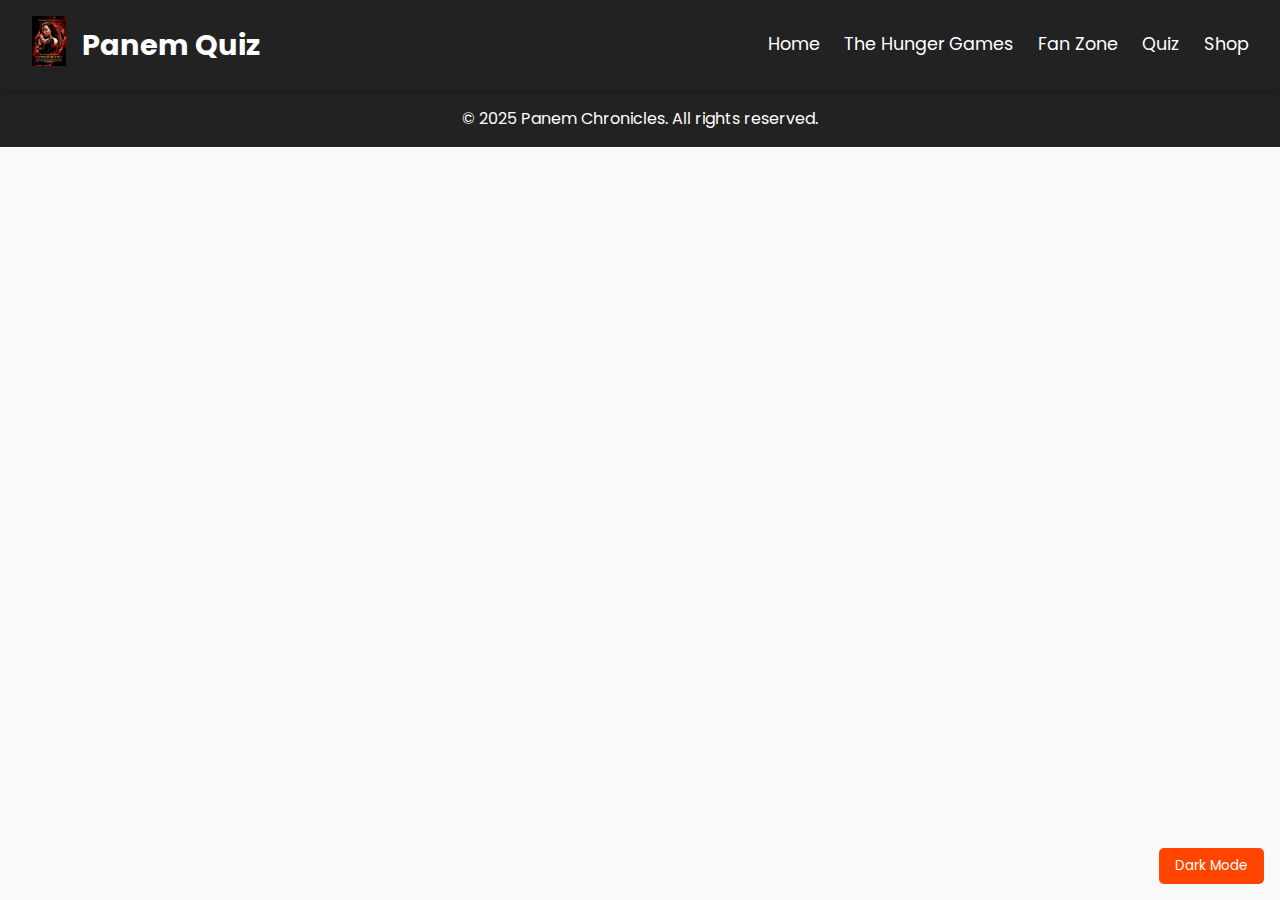
==== commit 45ae1310: "Add files via upload" ====
--- a/quiz.html
+++ b/quiz.html
@@ -416,6 +416,22 @@
   const quizOptions = document.getElementById("quiz-options");
   const quizResult = document.getElementById("quiz-result");
   const nextQuestionButton = document.getElementById("next-question");
+  
+  const darkModeToggle = document.getElementById('darkModeToggle');
+	
+	// Dark mode toggle
+        darkModeToggle.addEventListener('click', () => {
+            document.body.classList.toggle('dark-mode');
+            if (document.body.classList.contains('dark-mode')) {
+                darkModeToggle.textContent = 'Light Mode';
+                document.documentElement.style.setProperty('--background-color', '#121212');
+                document.documentElement.style.setProperty('--text-color', '#f9f9f9');
+            } else {
+                darkModeToggle.textContent = 'Dark Mode';
+                document.documentElement.style.setProperty('--background-color', '#f9f9f9');
+                document.documentElement.style.setProperty('--text-color', '#333');
+            }
+        });
 
   // Quiz questions
   const questions = [
